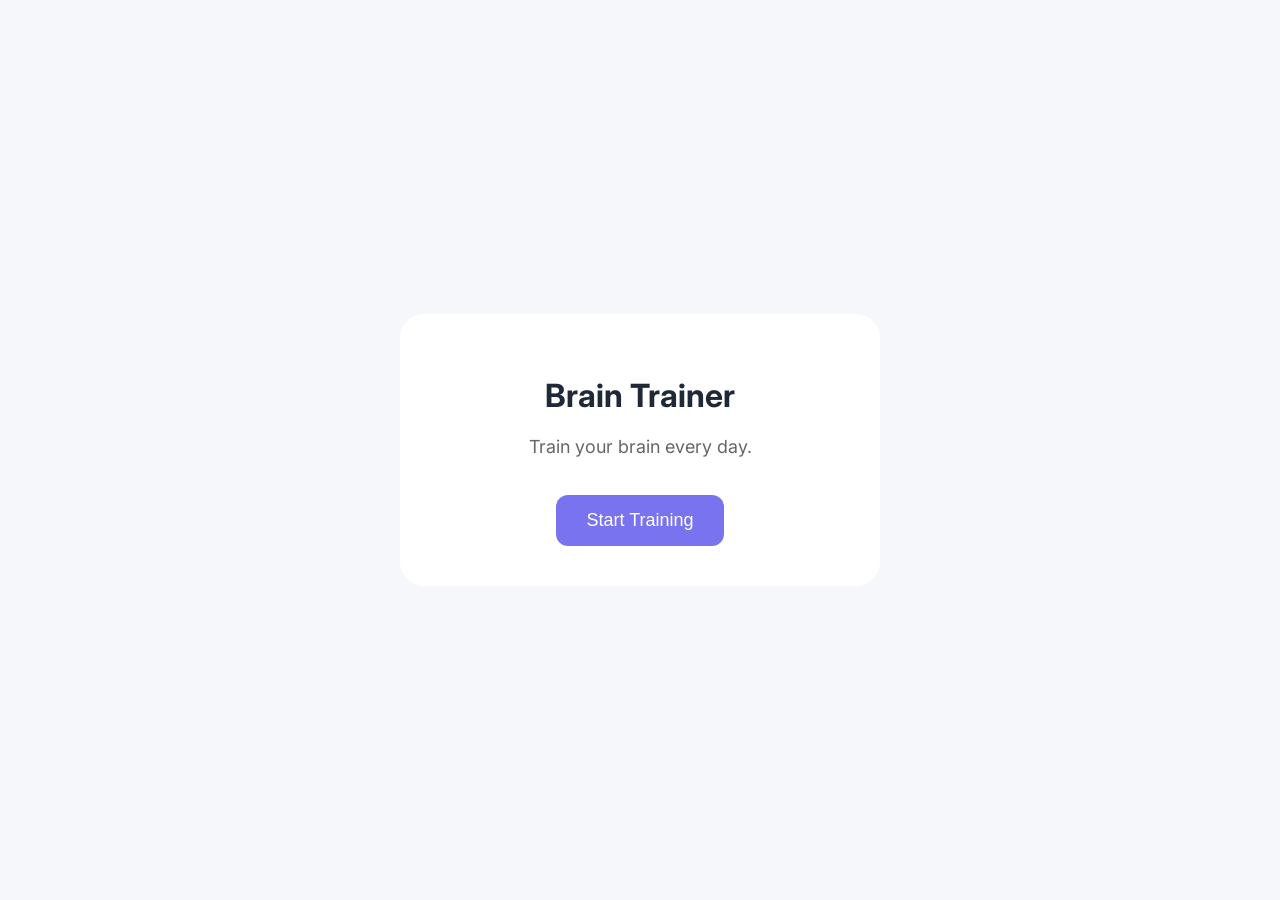
==== frontend/pages/index.html @ 614df388 "Reorganize frontend and add memory training flow" ====
<!DOCTYPE html>
<html>

<head>
    <title>Brain Training App</title>

    <link rel="preconnect" href="https://fonts.googleapis.com">
    <link rel="preconnect" href="https://fonts.gstatic.com" crossorigin>
    <link href="https://fonts.googleapis.com/css2?family=Inter:wght@400;500;600;700&display=swap" rel="stylesheet">

    <link rel="stylesheet" href="../css/style.css">
</head>

<body>
    <div class="container">
        <h1>Brain Trainer</h1>
        <p>Train your brain every day.</p>
        <button onclick="startTraining()">Start Training</button>

        <div id="popup" class="popup">
            <div class="popup-content">
                <h2>Ready to train?</h2>
                <p>Your brain workout will begin now.</p>
                <button onclick="startMemoryGame()">Start</button>
            </div>
        </div>
    </div>

    <script src="../js/main.js"></script>
</body>

</html>
---- frontend/css/style.css ----
body {
    font-family: "Inter", sans-serif;
    margin: 0;
    min-height: 100vh;
    display: flex;
    justify-content: center;
    align-items: center;
    background-color: #f5f7fa;
}

.container {
    width: 400px;
    padding: 40px;
    background: white;
    border-radius: 24px;
    text-align: center;
}

h1 {
    font-size: 32px;
    color: #1f2937;
}

p {
    font-size: 18px;
    color: #666;
}

input {
    display: block;
    width: 80%;
    margin: 15px auto;
    padding: 15px;
    font-size: 18px;
    font-family: "Inter", sans-serif;
    border: 2px solid #ddd;
    border-radius: 12px;
}

button {
    margin-top: 20px;
    padding: 15px 30px;
    border: none;
    border-radius: 12px;
    background-color: #7973f0;
    color: white;
    font-size: 18px;
    cursor: pointer;
}

.popup {
    display: none;
    position: fixed;
    top: 0;
    left: 0;
    width: 100%;
    height: 100%;
    background-color: rgba(0, 0, 0, 0.4);
    justify-content: center;
    align-items: center;
}

.popup-content {
    background-color: white;
    padding: 40px;
    border-radius: 20px;
    text-align: center;
    width: 350px;
}

.popup-content h2 {
    font-size: 24px;
}

.popup-content p {
    font-size: 18px;
}
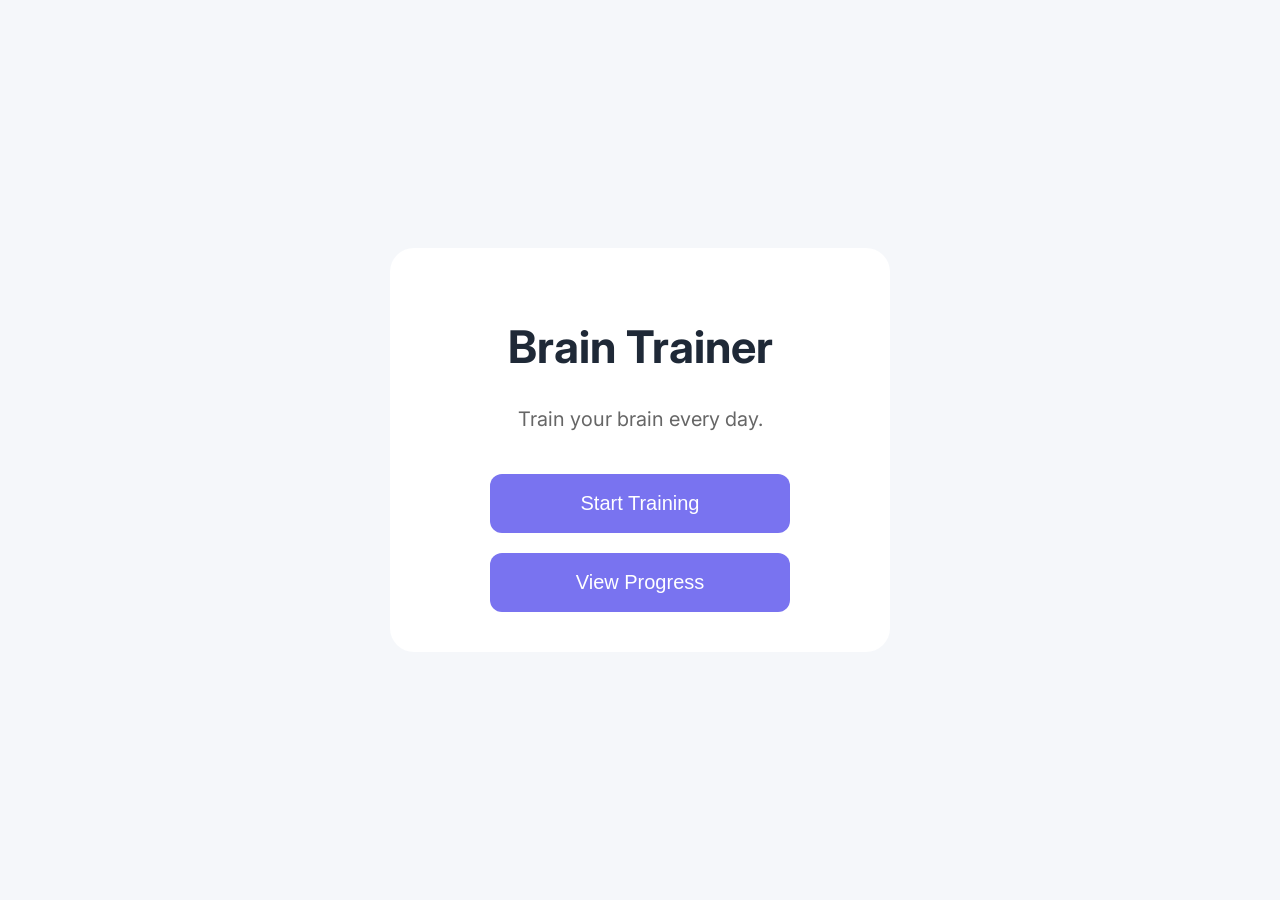
==== commit 68bee824: "Reorganize project for separate memory and drawing games" ====
--- a/frontend/pages/index.html
+++ b/frontend/pages/index.html
@@ -14,16 +14,17 @@
 <body>
     <div class="container">
         <h1>Brain Trainer</h1>
+
         <p>Train your brain every day.</p>
-        <button onclick="startTraining()">Start Training</button>
 
-        <div id="popup" class="popup">
-            <div class="popup-content">
-                <h2>Ready to train?</h2>
-                <p>Your brain workout will begin now.</p>
-                <button onclick="startMemoryGame()">Start</button>
-            </div>
-        </div>
+        <button onclick="startTraining()">
+            Start Training
+        </button>
+
+        <button onclick="goToProgress()">
+            View Progress
+        </button>
+
     </div>
 
     <script src="../js/main.js"></script>
--- a/frontend/css/style.css
+++ b/frontend/css/style.css
@@ -1,77 +1,156 @@
+* {
+    box-sizing: border-box;
+}
+
 body {
     font-family: "Inter", sans-serif;
     margin: 0;
     min-height: 100vh;
+    padding: 20px;
+
     display: flex;
     justify-content: center;
     align-items: center;
+
     background-color: #f5f7fa;
 }
 
 .container {
-    width: 400px;
-    padding: 40px;
+    width: 100%;
+    max-width: 500px;
+
+    padding: clamp(20px, 5vw, 40px);
+
     background: white;
     border-radius: 24px;
+
     text-align: center;
 }
 
 h1 {
-    font-size: 32px;
+    font-size: clamp(28px, 5vw, 45px);
     color: #1f2937;
 }
 
 p {
-    font-size: 18px;
+    font-size: clamp(16px, 3vw, 20px);
+    line-height: 1.5;
     color: #666;
+}
+
+.word-container {
+    display: flex;
+    flex-direction: column;
+    gap: 10px;
+    margin: 20px 0;
+}
+
+#words p {
+    margin: 0;
+    padding: 12px 16px;
+
+    font-size: clamp(22px, 4vw, 30px);
+    font-weight: 600;
+
+    background-color: #ffffff;
+    border-radius: 12px;
 }
 
 input {
     display: block;
-    width: 80%;
+
+    width: 100%;
+    max-width: 350px;
+
     margin: 15px auto;
+
     padding: 15px;
-    font-size: 18px;
+
+    font-size: clamp(18px, 3vw, 22px);
     font-family: "Inter", sans-serif;
+
     border: 2px solid #ddd;
     border-radius: 12px;
 }
 
 button {
+    width: 100%;
+    max-width: 300px;
+
+    min-height: 55px;
+
     margin-top: 20px;
-    padding: 15px 30px;
+
+    padding: 18px;
+
     border: none;
     border-radius: 12px;
+
     background-color: #7973f0;
+
     color: white;
-    font-size: 18px;
+
+    font-size: 20px;
+
     cursor: pointer;
+}
+
+button:hover {
+    opacity: 0.85;
+}
+
+button:active {
+    transform: scale(0.97);
 }
 
 .popup {
     display: none;
+
     position: fixed;
+
     top: 0;
     left: 0;
+
     width: 100%;
     height: 100%;
+
     background-color: rgba(0, 0, 0, 0.4);
+
     justify-content: center;
     align-items: center;
 }
 
 .popup-content {
+    width: 90%;
+    max-width: 350px;
+
+    padding: clamp(20px, 5vw, 40px);
+
     background-color: white;
-    padding: 40px;
+
     border-radius: 20px;
+
     text-align: center;
-    width: 350px;
 }
 
 .popup-content h2 {
-    font-size: 24px;
+    font-size: clamp(22px, 4vw, 28px);
 }
 
 .popup-content p {
-    font-size: 18px;
+    font-size: clamp(16px, 3vw, 20px);
+}
+
+@media(max-width:400px) {
+    body {
+        padding: 10px;
+    }
+
+    .container {
+        border-radius: 16px;
+    }
+
+    #words p {
+        padding: 12px;
+    }
 }
